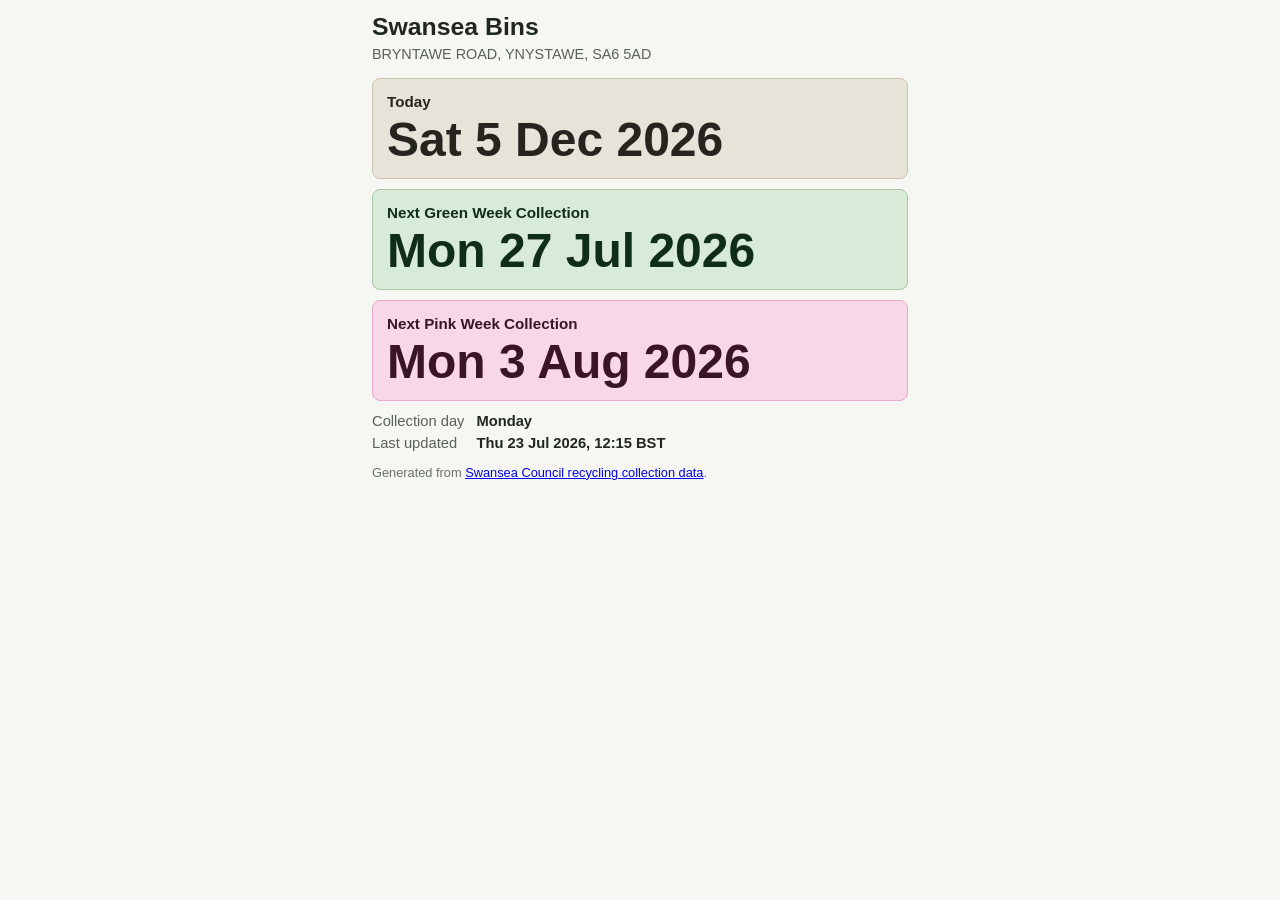
==== swansea-bins/index.html @ 072aef19 "Updates: 2026-07-23 12:15:07 +0100" ====
<!doctype html>
<html lang="en">
<head>
  <meta charset="utf-8">
  <meta name="viewport" content="width=device-width, initial-scale=1">
  <title>Swansea Bins</title>
  <style>
    :root { color-scheme: light dark; font-family: -apple-system, BlinkMacSystemFont, "Segoe UI", sans-serif; }
    * { box-sizing: border-box; }
    body { margin: 0; overflow-x: hidden; background: #f6f7f2; color: #1f271f; }
    main { width: 100%; max-width: 560px; margin: 0 auto; padding: 14px 12px 16px; }
    h1 { margin: 0 0 5px; font-size: 1.55rem; line-height: 1.05; letter-spacing: 0; }
    .meta { margin: 0 0 14px; color: #586158; font-size: 0.9rem; line-height: 1.3; }
    .collections { display: grid; gap: 10px; margin: 0 0 12px; }
    .collection { border: 1px solid transparent; border-radius: 8px; padding: 14px; }
    .collection strong { display: block; margin-bottom: 6px; font-size: 0.95rem; }
    .date { display: block; font-size: clamp(1.65rem, 7.8vw, 3rem); line-height: 1; font-weight: 800; letter-spacing: 0; white-space: nowrap; }
    .today { background: #e6e3d8; border-color: #c9c2af; color: #25241f; }
    .pink { background: #f8d7e8; border-color: #e7a9c9; color: #391527; }
    .green { background: #d8ead8; border-color: #a8c9a8; color: #102d18; }
    dl { display: grid; grid-template-columns: max-content 1fr; gap: 6px 12px; margin: 12px 0 0; font-size: 0.92rem; }
    dt { color: #586158; }
    dd { margin: 0; font-weight: 650; }
    footer { margin-top: 14px; color: #687168; font-size: 0.8rem; line-height: 1.3; }
    @media (prefers-color-scheme: dark) {
      body { background: #111511; color: #eef3ea; }
      .meta, dt, footer { color: #aeb8aa; }
      .today { background: #34332c; border-color: #585445; color: #f4f0df; }
      .pink { background: #4a1731; border-color: #78375a; color: #ffeaf4; }
      .green { background: #173b22; border-color: #356b45; color: #e8f8ec; }
    }
  </style>
</head>
<body>
  <main>
    <h1>Swansea Bins</h1>
    <p class="meta">BRYNTAWE ROAD, YNYSTAWE, SA6 5AD</p>
    <section class="collections" aria-label="Next collections">
      <div class="collection today">
        <strong>Today</strong>
        <span class="date" id="today-date">Today</span>
      </div>
      <div class="collection green">
        <strong>Next Green Week Collection</strong>
        <span class="date">Mon 27 Jul 2026</span>
      </div>
      <div class="collection pink">
        <strong>Next Pink Week Collection</strong>
        <span class="date">Mon 3 Aug 2026</span>
      </div>
    </section>
    <dl>
      <dt>Collection day</dt><dd>Monday</dd>
      <dt>Last updated</dt><dd>Thu 23 Jul 2026, 12:15 BST</dd>
    </dl>
    <footer>Generated from <a href="https://www.swansea.gov.uk/recyclingsearch">Swansea Council recycling collection data</a>.</footer>
  </main>
  <script>
    const today = new Date();
    const parts = new Intl.DateTimeFormat('en-GB', { weekday: 'short', day: 'numeric', month: 'short', year: 'numeric' }).formatToParts(today);
    const value = ['weekday', 'day', 'month', 'year'].map(type => parts.find(part => part.type === type).value).join(' ');
    document.getElementById('today-date').textContent = value;
  </script>
</body>
</html>
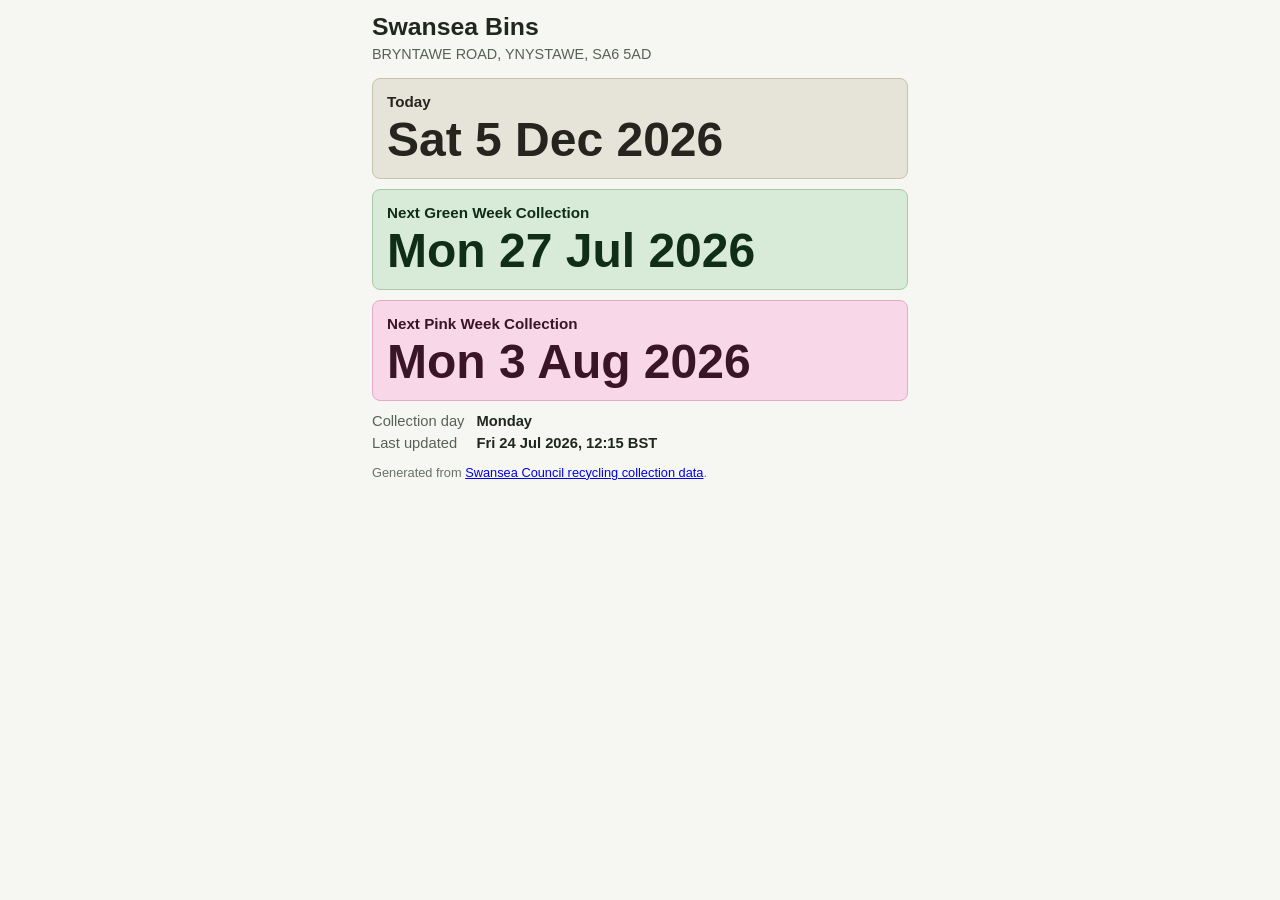
==== commit 6061f24c: "Updates: 2026-07-24 12:15:08 +0100" ====
--- a/swansea-bins/index.html
+++ b/swansea-bins/index.html
@@ -51,7 +51,7 @@
     </section>
     <dl>
       <dt>Collection day</dt><dd>Monday</dd>
-      <dt>Last updated</dt><dd>Thu 23 Jul 2026, 12:15 BST</dd>
+      <dt>Last updated</dt><dd>Fri 24 Jul 2026, 12:15 BST</dd>
     </dl>
     <footer>Generated from <a href="https://www.swansea.gov.uk/recyclingsearch">Swansea Council recycling collection data</a>.</footer>
   </main>
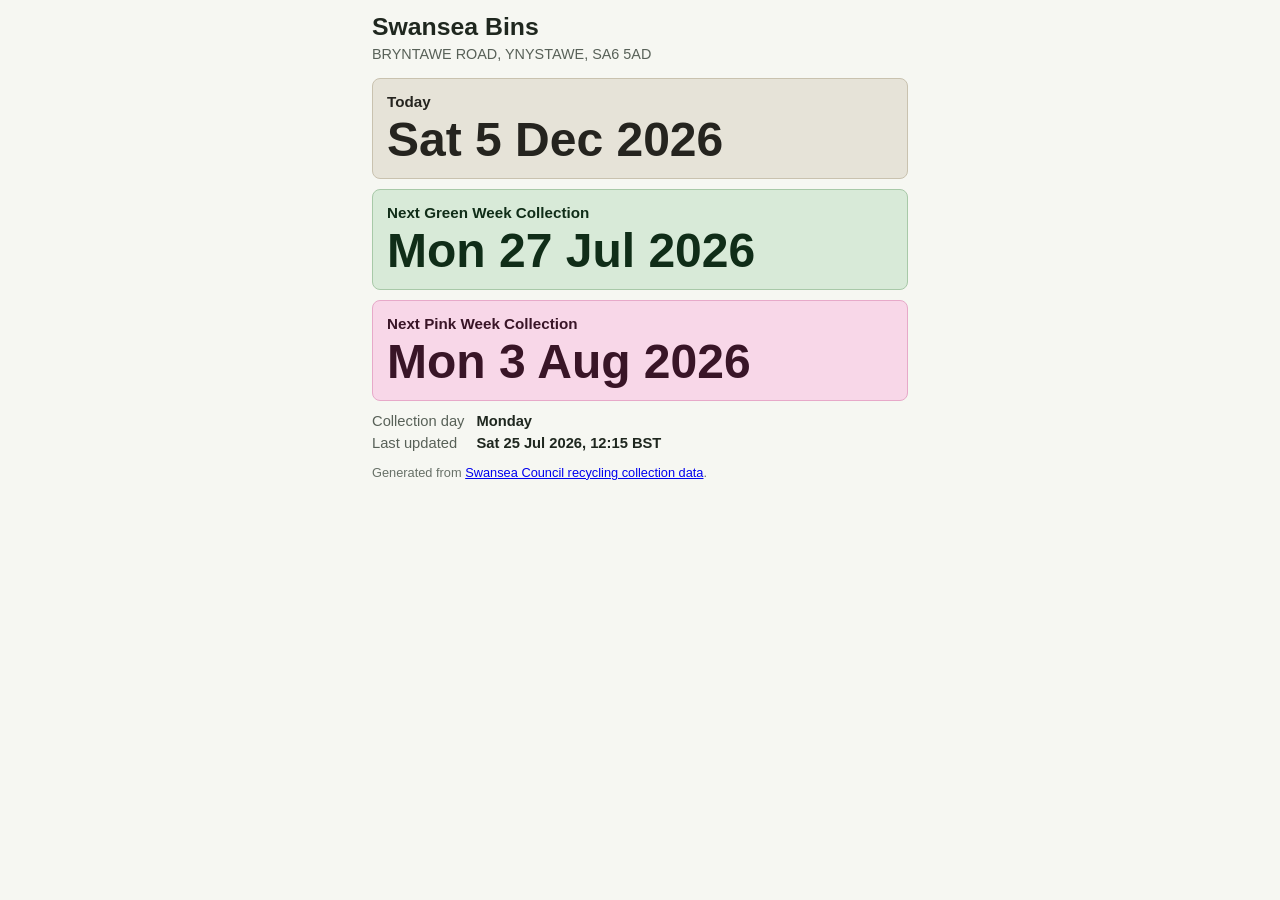
==== commit 048139ee: "Updates: 2026-07-25 12:15:08 +0100" ====
--- a/swansea-bins/index.html
+++ b/swansea-bins/index.html
@@ -51,7 +51,7 @@
     </section>
     <dl>
       <dt>Collection day</dt><dd>Monday</dd>
-      <dt>Last updated</dt><dd>Fri 24 Jul 2026, 12:15 BST</dd>
+      <dt>Last updated</dt><dd>Sat 25 Jul 2026, 12:15 BST</dd>
     </dl>
     <footer>Generated from <a href="https://www.swansea.gov.uk/recyclingsearch">Swansea Council recycling collection data</a>.</footer>
   </main>
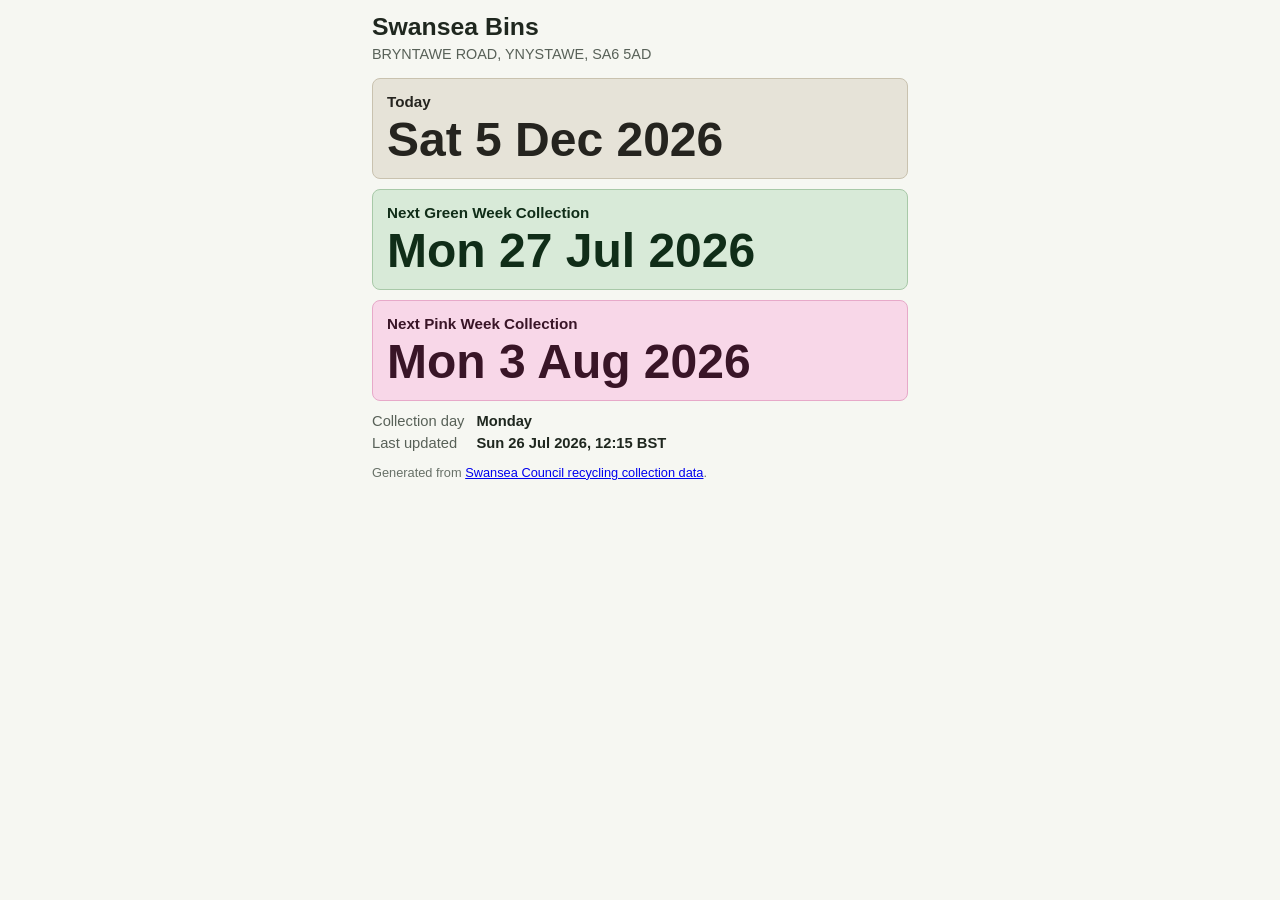
==== commit 9d7e8d6c: "Updates: 2026-07-26 12:15:07 +0100" ====
--- a/swansea-bins/index.html
+++ b/swansea-bins/index.html
@@ -51,7 +51,7 @@
     </section>
     <dl>
       <dt>Collection day</dt><dd>Monday</dd>
-      <dt>Last updated</dt><dd>Sat 25 Jul 2026, 12:15 BST</dd>
+      <dt>Last updated</dt><dd>Sun 26 Jul 2026, 12:15 BST</dd>
     </dl>
     <footer>Generated from <a href="https://www.swansea.gov.uk/recyclingsearch">Swansea Council recycling collection data</a>.</footer>
   </main>
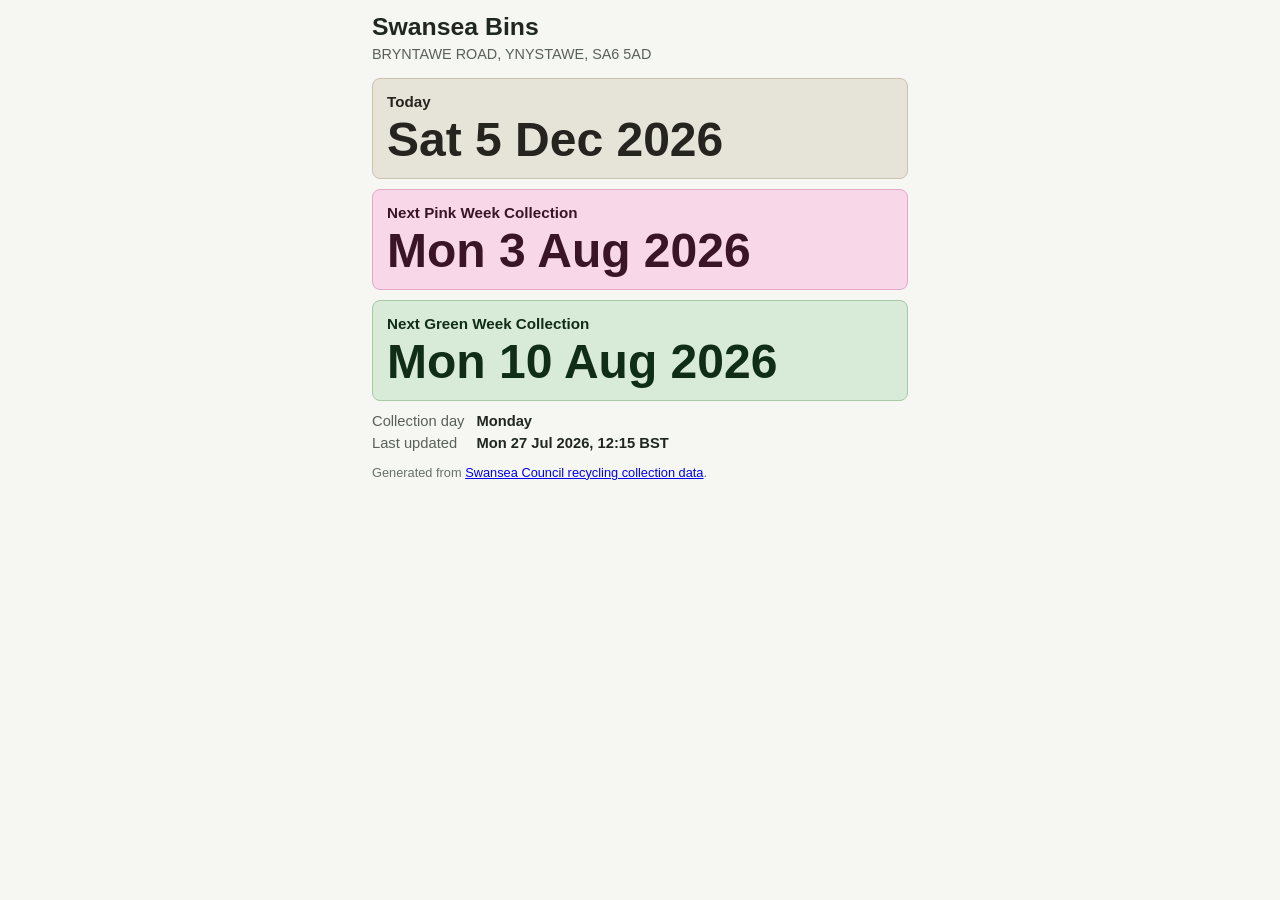
==== commit 90b200fc: "Updates: 2026-07-27 12:15:07 +0100" ====
--- a/swansea-bins/index.html
+++ b/swansea-bins/index.html
@@ -40,18 +40,18 @@
         <strong>Today</strong>
         <span class="date" id="today-date">Today</span>
       </div>
-      <div class="collection green">
-        <strong>Next Green Week Collection</strong>
-        <span class="date">Mon 27 Jul 2026</span>
-      </div>
       <div class="collection pink">
         <strong>Next Pink Week Collection</strong>
         <span class="date">Mon 3 Aug 2026</span>
       </div>
+      <div class="collection green">
+        <strong>Next Green Week Collection</strong>
+        <span class="date">Mon 10 Aug 2026</span>
+      </div>
     </section>
     <dl>
       <dt>Collection day</dt><dd>Monday</dd>
-      <dt>Last updated</dt><dd>Sun 26 Jul 2026, 12:15 BST</dd>
+      <dt>Last updated</dt><dd>Mon 27 Jul 2026, 12:15 BST</dd>
     </dl>
     <footer>Generated from <a href="https://www.swansea.gov.uk/recyclingsearch">Swansea Council recycling collection data</a>.</footer>
   </main>
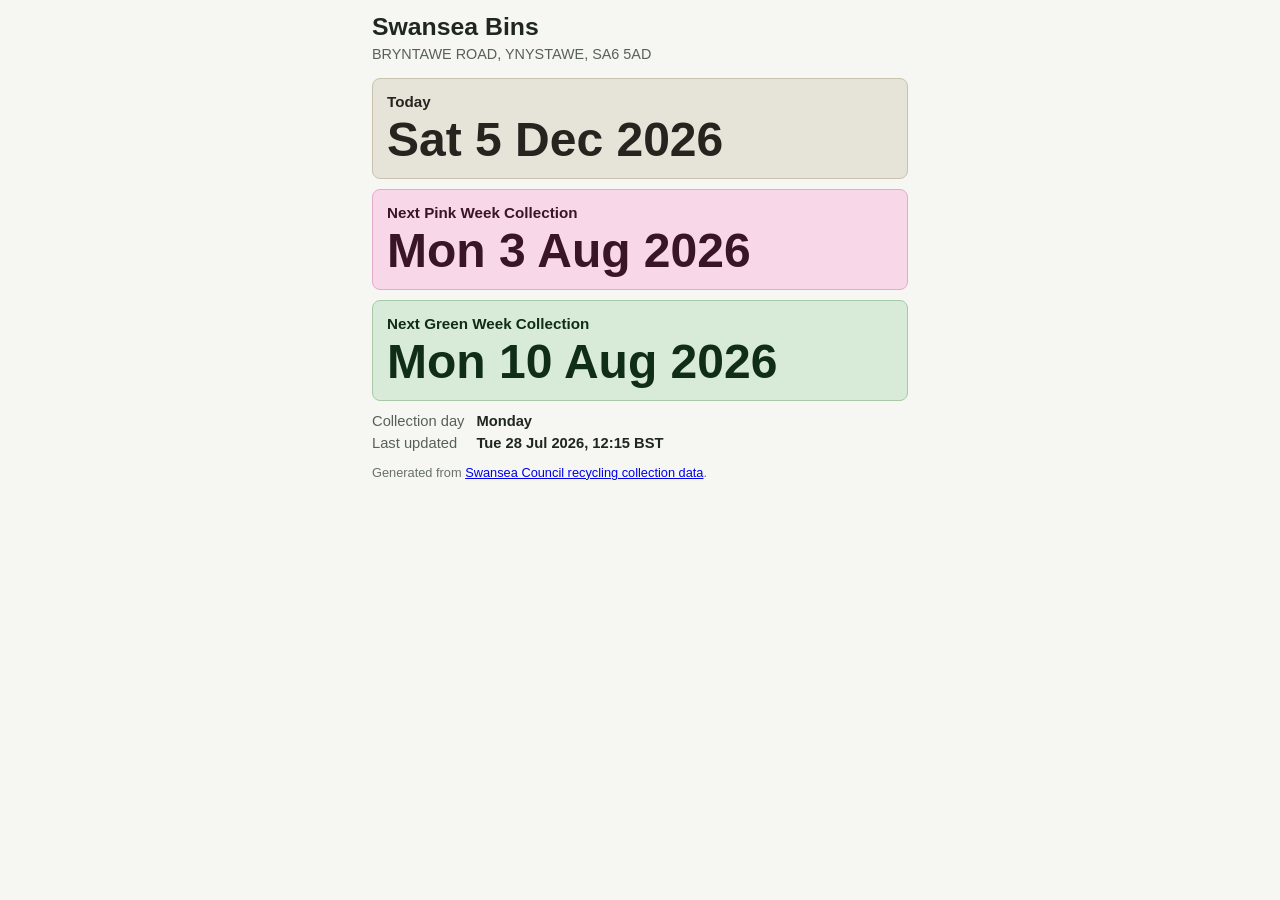
==== commit d05bc806: "Updates: 2026-07-28 12:15:06 +0100" ====
--- a/swansea-bins/index.html
+++ b/swansea-bins/index.html
@@ -51,7 +51,7 @@
     </section>
     <dl>
       <dt>Collection day</dt><dd>Monday</dd>
-      <dt>Last updated</dt><dd>Mon 27 Jul 2026, 12:15 BST</dd>
+      <dt>Last updated</dt><dd>Tue 28 Jul 2026, 12:15 BST</dd>
     </dl>
     <footer>Generated from <a href="https://www.swansea.gov.uk/recyclingsearch">Swansea Council recycling collection data</a>.</footer>
   </main>
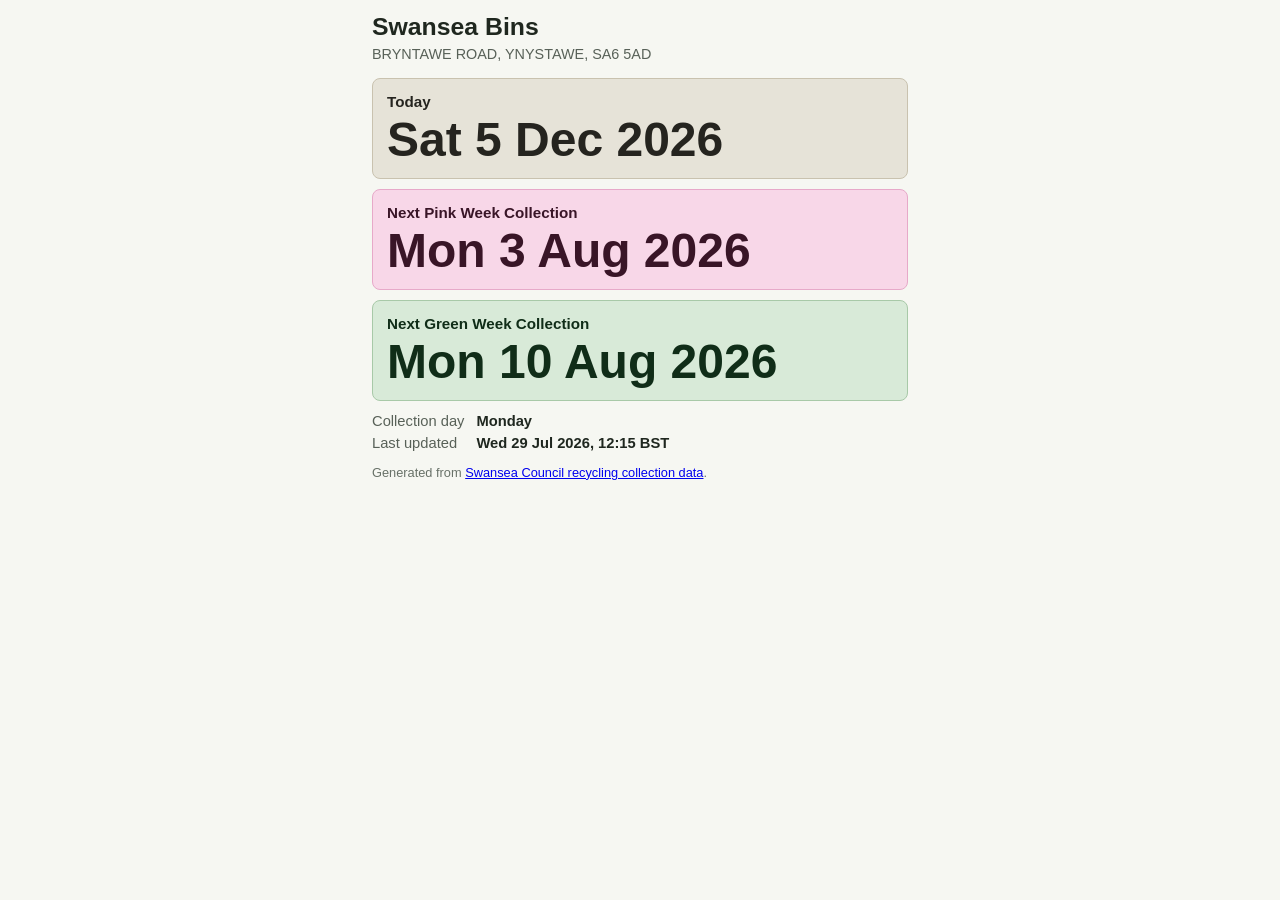
==== commit 60f25107: "Updates: 2026-07-29 12:15:08 +0100" ====
--- a/swansea-bins/index.html
+++ b/swansea-bins/index.html
@@ -51,7 +51,7 @@
     </section>
     <dl>
       <dt>Collection day</dt><dd>Monday</dd>
-      <dt>Last updated</dt><dd>Tue 28 Jul 2026, 12:15 BST</dd>
+      <dt>Last updated</dt><dd>Wed 29 Jul 2026, 12:15 BST</dd>
     </dl>
     <footer>Generated from <a href="https://www.swansea.gov.uk/recyclingsearch">Swansea Council recycling collection data</a>.</footer>
   </main>
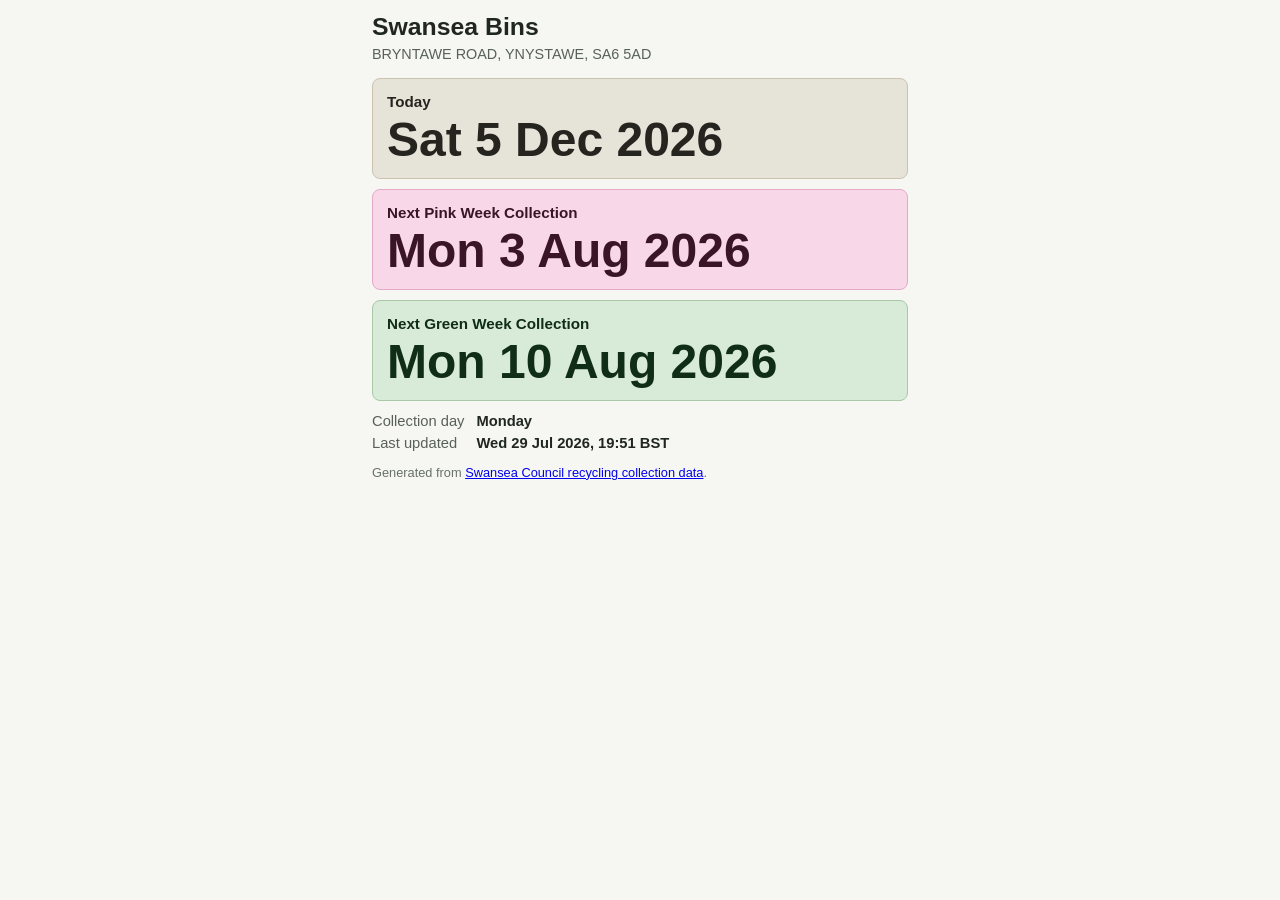
==== commit 5a33141b: "Updates: 2026-07-29 19:51:30 +0100" ====
--- a/swansea-bins/index.html
+++ b/swansea-bins/index.html
@@ -51,7 +51,7 @@
     </section>
     <dl>
       <dt>Collection day</dt><dd>Monday</dd>
-      <dt>Last updated</dt><dd>Wed 29 Jul 2026, 12:15 BST</dd>
+      <dt>Last updated</dt><dd>Wed 29 Jul 2026, 19:51 BST</dd>
     </dl>
     <footer>Generated from <a href="https://www.swansea.gov.uk/recyclingsearch">Swansea Council recycling collection data</a>.</footer>
   </main>
